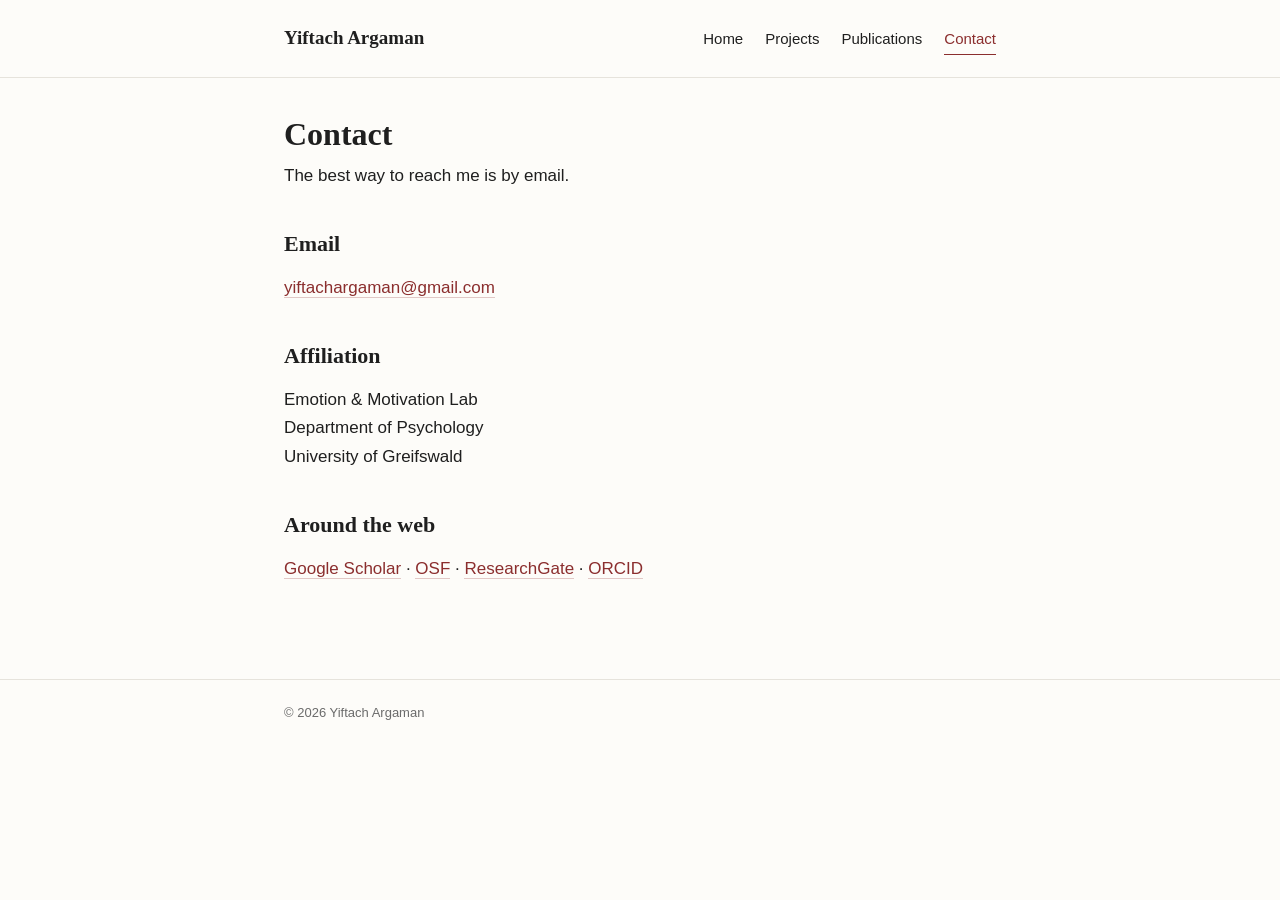
==== contact.html @ 31ff94ba "Add files via upload" ====
<!doctype html>
<html lang="en">
<head>
<meta charset="utf-8">
<meta name="viewport" content="width=device-width, initial-scale=1">
<title>Contact · Yiftach Argaman</title>
<link rel="stylesheet" href="styles.css">
</head>
<body>
<header class="site">
  <div class="container">
    <nav class="site">
      <span class="name">Yiftach Argaman</span>
      <a href="index.html">Home</a>
      <a href="projects.html">Projects</a>
      <a href="publications.html">Publications</a>
      <a href="contact.html" class="active">Contact</a>
    </nav>
  </div>
</header>

<main>
  <div class="container">
    <h1>Contact</h1>
    <p>The best way to reach me is by email.</p>

    <h2>Email</h2>
    <p><a href="mailto:yiftachargaman@gmail.com">yiftachargaman@gmail.com</a></p>

    <h2>Affiliation</h2>
    <p>
      Emotion &amp; Motivation Lab<br>
      Department of Psychology<br>
      University of Greifswald
    </p>

    <h2>Around the web</h2>
    <p>
      <!-- Replace the # with your actual profile URLs, or remove links you don't use. -->
      <a href="#">Google Scholar</a> ·
      <a href="#">OSF</a> ·
      <a href="#">ResearchGate</a> ·
      <a href="#">ORCID</a>
    </p>
  </div>
</main>

<footer class="site">
  <div class="container">© <span id="year"></span> Yiftach Argaman</div>
</footer>
<script>document.getElementById('year').textContent = new Date().getFullYear();</script>
</body>
</html>
---- styles.css ----
:root {
  --text: #1f1f1f;
  --muted: #6b6b6b;
  --accent: #8b2e2e;
  --bg: #fdfcf9;
  --rule: #e6e3dc;
  --max: 760px;
}

* { box-sizing: border-box; }
html { -webkit-text-size-adjust: 100%; }
body {
  margin: 0;
  font-family: -apple-system, BlinkMacSystemFont, "Segoe UI", "Helvetica Neue", Arial, sans-serif;
  font-size: 17px;
  line-height: 1.65;
  color: var(--text);
  background: var(--bg);
}

header.site { border-bottom: 1px solid var(--rule); }
.container { max-width: var(--max); margin: 0 auto; padding: 0 24px; }

nav.site {
  display: flex;
  flex-wrap: wrap;
  gap: 22px;
  padding: 22px 0;
  align-items: baseline;
}
nav.site .name {
  font-family: Georgia, "Times New Roman", serif;
  font-weight: 600;
  font-size: 19px;
  margin-right: auto;
}
nav.site a {
  color: var(--text);
  text-decoration: none;
  border-bottom: 1px solid transparent;
  padding-bottom: 2px;
  font-size: 15px;
}
nav.site a:hover, nav.site a.active {
  border-bottom-color: var(--accent);
  color: var(--accent);
}

main { padding: 36px 0 80px; }

h1, h2, h3 {
  font-family: Georgia, "Times New Roman", serif;
  font-weight: 600;
  color: var(--text);
}
h1 { font-size: 32px; line-height: 1.25; margin: 0 0 8px; }
h2 { font-size: 22px; margin: 36px 0 12px; }
h3 { font-size: 18px; margin: 24px 0 6px; }
.tagline { color: var(--muted); margin: 0 0 28px; font-size: 17px; }
p { margin: 0 0 16px; }

a {
  color: var(--accent);
  text-decoration: none;
  border-bottom: 1px solid rgba(139, 46, 46, 0.25);
}
a:hover { border-bottom-color: var(--accent); }

/* Home hero */
.hero {
  display: flex;
  gap: 28px;
  align-items: flex-start;
  margin-bottom: 8px;
}
.hero .photo {
  flex: 0 0 140px;
  width: 140px;
  height: 140px;
  border-radius: 50%;
  object-fit: cover;
  background: #eceae3;
  border: 1px solid var(--rule);
  display: block;
}
.hero .intro { flex: 1; min-width: 0; }

@media (max-width: 560px) {
  .hero { flex-direction: column; }
  .hero .photo { width: 120px; height: 120px; flex: 0 0 auto; }
  h1 { font-size: 26px; }
  body { font-size: 16px; }
}

/* Publications */
.pub-list { list-style: none; padding: 0; margin: 0; }
.pub-list li { padding: 18px 0; border-bottom: 1px solid var(--rule); }
.pub-list li:last-child { border-bottom: 0; }
.pub-links { font-size: 14px; margin-top: 6px; }
.pub-links a { margin-right: 14px; }
.year-tag {
  display: inline-block;
  font-size: 12px;
  letter-spacing: 0.05em;
  text-transform: uppercase;
  color: var(--muted);
  margin-bottom: 4px;
}

/* Projects */
.project { padding: 16px 0; border-bottom: 1px solid var(--rule); }
.project:last-child { border-bottom: 0; }
.project h3 { margin: 0 0 4px; }
.project p { margin: 0; }

footer.site {
  border-top: 1px solid var(--rule);
  padding: 22px 0;
  font-size: 13px;
  color: var(--muted);
}
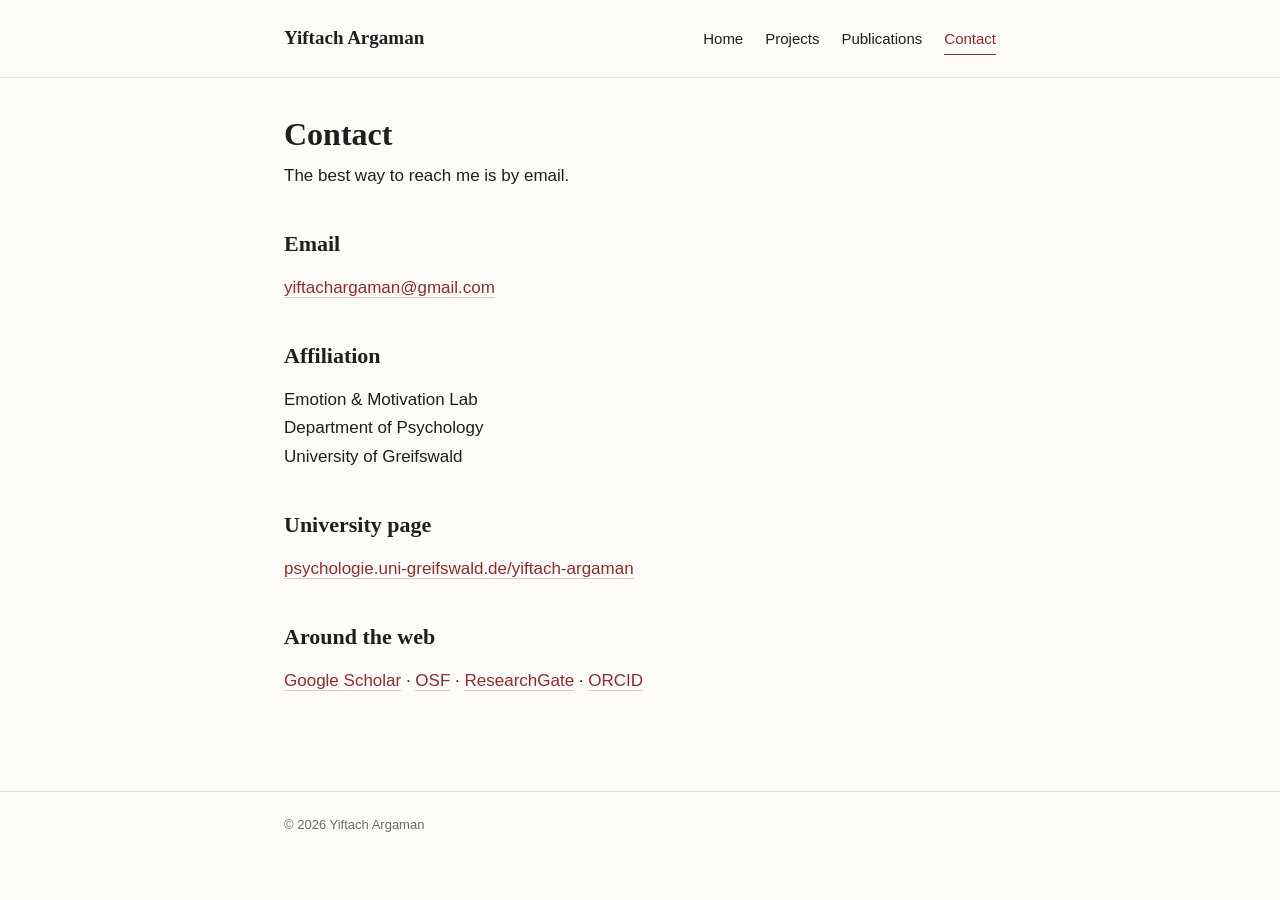
==== commit c934eee8: "Add files via upload" ====
--- a/contact.html
+++ b/contact.html
@@ -34,13 +34,15 @@
       University of Greifswald
     </p>
 
+    <h2>University page</h2>
+    <p><a href="https://psychologie.uni-greifswald.de/yiftach-argaman/">psychologie.uni-greifswald.de/yiftach-argaman</a></p>
+
     <h2>Around the web</h2>
     <p>
-      <!-- Replace the # with your actual profile URLs, or remove links you don't use. -->
-      <a href="#">Google Scholar</a> ·
-      <a href="#">OSF</a> ·
-      <a href="#">ResearchGate</a> ·
-      <a href="#">ORCID</a>
+      <a href="https://scholar.google.com/scholar?hl=iw&amp;as_sdt=0%2C5&amp;q=Yiftach+Argaman&amp;btnG=&amp;oq=y">Google Scholar</a> ·
+      <a href="https://osf.io/my-projects?tab=1&amp;page=1">OSF</a> ·
+      <a href="https://www.researchgate.net/profile/Yiftach-Argaman?ev=hdr_xprf">ResearchGate</a> ·
+      <a href="https://orcid.org/0000-0002-1736-9651">ORCID</a>
     </p>
   </div>
 </main>
